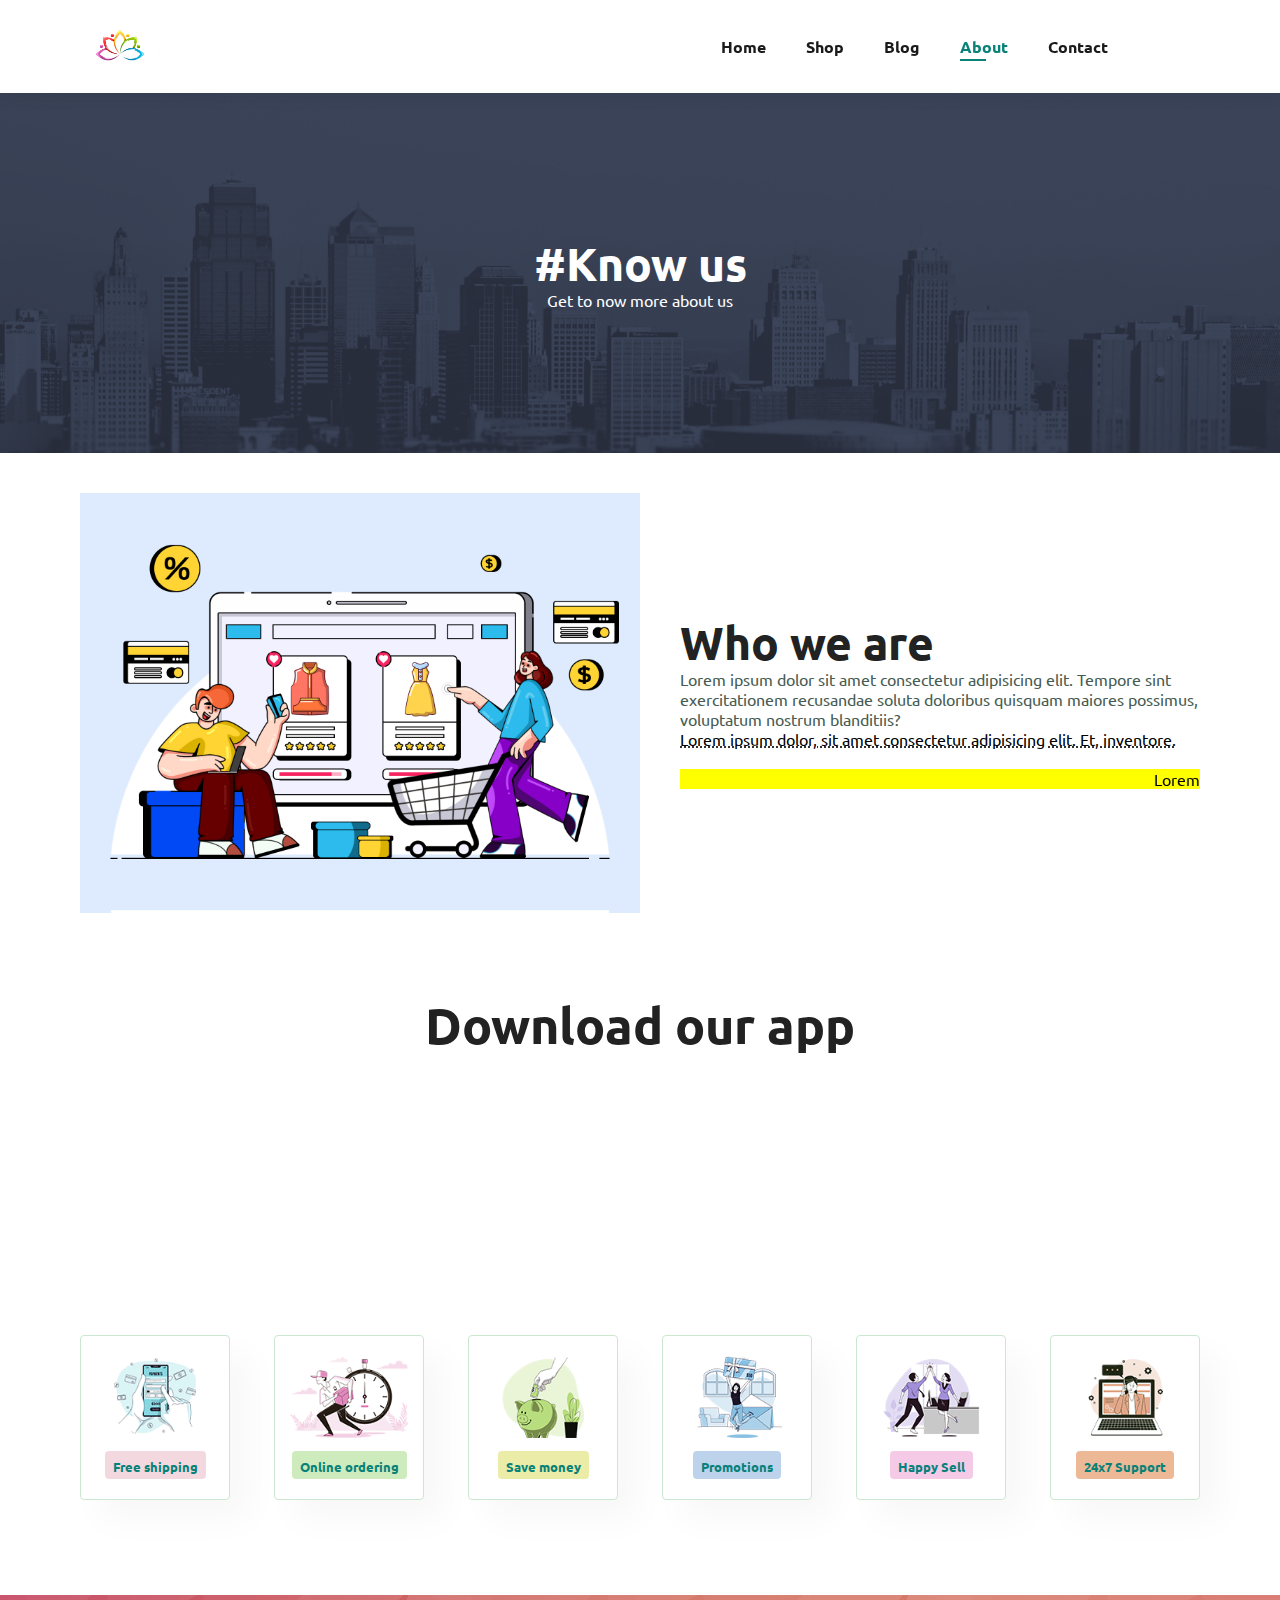
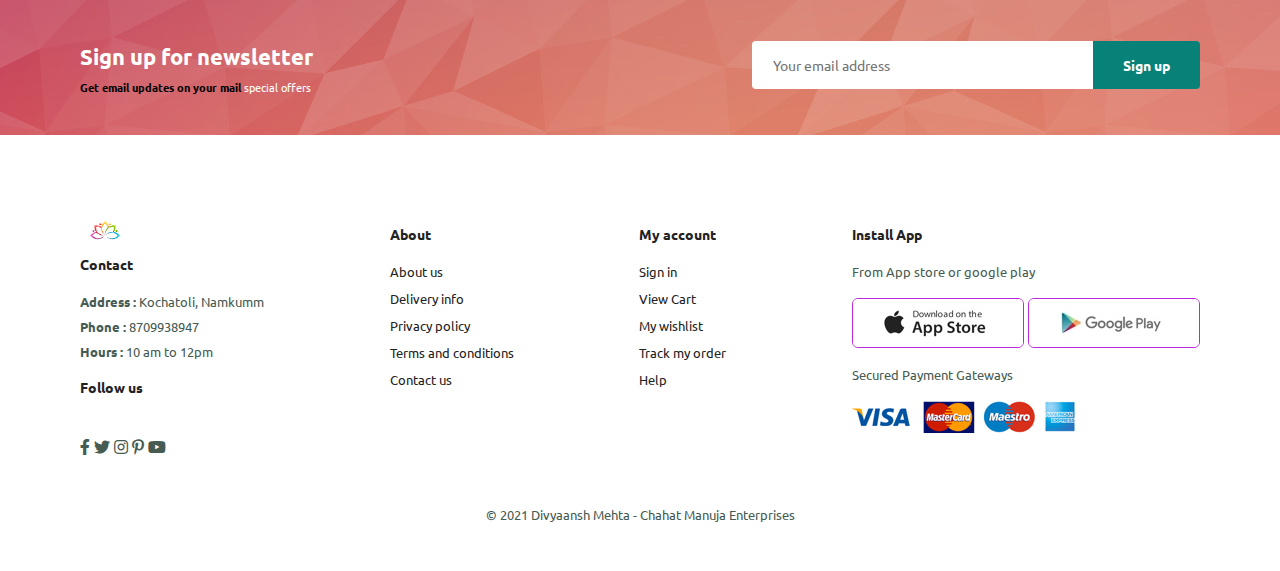
==== about.html @ 0dacb16a "change" ====
<!DOCTYPE html>
<html lang="en">
<head>
    <meta charset="UTF-8">
    <meta http-equiv="X-UA-Compatible" content="IE=edge">
    <meta name="viewport" content="width=, initial-scale=1.0">
    <title>Document</title>
    <link rel="stylesheet" href="cssfile.css">
    <link rel="stylesheet" href="stylemedia.css">
    <link rel="stylesheet" href="https://pro.fontawesome.com/releases/v5.10.0/css/all.css"/>
</head>

<body>
    
    <section id = "header">
        <a href="#"><img src = "logo.png" class="logo"></a>
            <div>        
                <ul id = "navbar" >
                    <li><a href ="index.html">Home</a></li>
                    <li><a href ="shop.html ">Shop</a></li>
                    <li><a href ="blog.html ">Blog</a></li>
                    <li><a class ="active"href ="about.html ">About</a></li>
                    <li><a href ="contact.html ">Contact</a></li>
                    <li id ="lg-bag"><a href ="cart.html"><i class="far fa-shopping-bag"></i></a></li>
                    <a href="#" id ="close"><i class= "far fa-times"> </i> </a>
                </ul>
            </div>
         <div id = "mobile">
             <a href ="cart.html"><i class="far fa-shopping-bag"></i></a>
             <i id="bar" class ="fas fa-outdent"></i>
         </div>
    </section>

    <section id = "page-header" class ="about-header"> 
        <h2> #Know us</h2>
        <p> Get to now more about us</p>
    </section>

    <section id = "about-head" class="section-p1">
       <img src="img/about/a6.jpg" alt=""> 
       <div>
           <h2> Who we are</h2>
           <p>Lorem ipsum dolor sit amet consectetur adipisicing elit. Tempore sint exercitationem recusandae soluta doloribus quisquam maiores possimus, voluptatum nostrum blanditiis?</p>
           <abbr title ="">Lorem ipsum dolor, sit amet consectetur adipisicing elit. Et, inventore.</abbr>
           <br><br>
           <marquee bgcolor="yellow" loop="-1" scrollamount="5" width = "100%">Lorem ipsum dolor sit amet.</marquee>
       </div>
    </section>

   <section id ="about-app" class="section-p1">
       <h1>Download our app</h1>
       <div class="video">
           <video autoplay muted loop src ="img/about/1.mp4">

           </video>
       </div>

   </section>

   <section id ="feature" class = "section-p1">
    <div class = "fe-box">
        <img src = "img/features/f1.png">
        <h5> Free shipping</h5>
    </div>
    <div class = "fe-box">
        <img src = "img/features/f2.png">
        <h5> Online ordering</h5>
    </div>
    <div class = "fe-box">
        <img src = "img/features/f3.png">
        <h5> Save money</h5>
    </div>
    <div class = "fe-box">
        <img src = "img/features/f4.png">
        <h5> Promotions</h5>
    </div>
    <div class = "fe-box">
        <img src = "img/features/f5.png">
        <h5> Happy Sell</h5>
    </div>
    <div class = "fe-box">
        <img src = "img/features/f6.png">
        <h5> 24x7 Support</h5>
    </div>
    </section>

    <section id = "newsletter" class="section-p1 section-m1">
        <div class="newstext">
            <h4> Sign up for newsletter</h4>
            <h6> Get email updates on your mail <span> special offers</h6>
        </div>

        <div class="form">
            <input type = "email" placeholder="Your email address">
            <button class="normal" > Sign up</button> 
        </div>

    </section>

    <footer class=" section-p1">
        <div class ="col">
            <img src = "logo.png" alt =  "compnay logo" width="50px" height="30px">
            <h4> Contact</h4>
            <p>
                <strong>Address : </strong> Kochatoli, Namkumm
            </p>
            <p>
                <strong>Phone : </strong> 8709938947
            </p>
            <p>
                <strong>Hours : </strong> 10 am to 12pm
            </p>
            <h4>Follow us </h4>
            <div class="follow">
                
                <div class="icon">
                    <i class = "fab fa-facebook-f"></i>
                </div>
                <div class="icon">
                    <i class = "fab fa-twitter"></i>
                </div>
                <div class="icon">
                    <i class = "fab fa-instagram"></i>
                </div>
                <div class="icon">
                    <i class = "fab fa-pinterest-p"></i>
                </div> 
                <div class="icon">
                    <i class = "fab fa-youtube"></i>
                </div>
            </div>
        </div>
        <div class="col">
            <h4> About</h4>
            <a href = " # ">About us</a>
            <a href = " # ">Delivery info</a>
            <a href = " # ">Privacy policy</a>
            <a href = " # ">Terms and conditions </a>
            <a href = " # ">Contact us</a>
        </div>
        <div class="col">
            <h4> My account</h4>
            <a href = " # ">Sign in</a>
            <a href = " # ">View Cart</a>
            <a href = " # ">My wishlist</a>
            <a href = " # ">Track my order </a>
            <a href = " # ">Help</a>
        </div>
        <div class="col install">
            <h4> Install App</h4>
            <p> From App store or google play</p>
            <div class="row">
                <img src ="img/pay/app.jpg">
                <img src ="img/pay/play.jpg">
            </div>
            <div>
                <p> Secured Payment Gateways</p>
                <img src="img/pay/pay.png" alt="" >
            </div>
        </div>
        <div class="copyright">
            <p> ©  2021 Divyaansh Mehta - Chahat Manuja Enterprises</p>
        </div>
    </footer>
    <script src="index.js"></script>
</body>
</html>
---- cssfile.css ----
@import url("https://fonts.googleapis.com/css2?family=Ubuntu&display=swap");

* {
  margin: 0;
  padding: 0;
  box-sizing: border-box;
  font-family: "Ubuntu", sans-serif;
}

h1 {
  font-size: 50px;
  line-height: 64px;
  color: #222;
}

h2 {
  font-size: 46px;
  line-height: 54px;
  color: #222;
}

h4 {
  font-size: 20px;
  color: #222;
}

h4 {
  font-weight: 700;
  color: #222;
}

p {
  font-size: 16px;
  color: #465b52;
}

.section-p1 {
  padding: 40px 80px;
}
.section-m1 {
  margin: 40px 0;
}
button.normal {
  font-size: 14px;
  font-weight: 600;
  padding: 15px 30px;
  background-color: #fff;
  color: #000;
  cursor: pointer;
  outline: none;
  transition: 0.2s;
  border: none;
  border-radius: 4px;
}
button.white {
  font-size: 13px;
  font-weight: 600;
  padding: 11px 18px;
  background-color: transparent;
  color: white;
  cursor: ponter;
  outline: none;
  transition: 0.2s;
  border: 1px solid white;
}
body {
  width: 100%;
}

.logo {
  width: 80px;
  height: 50px;
}

/* HEADER START */

#header {
  display: flex;
  align-items: center;
  justify-content: space-between;
  padding: 20px 80px;
  background: #ffffff;
  box-shadow: 0 5px 15px rgba(0, 0, 0, 0.06);
  z-index: 999;
  position: sticky;
  top: 0;
  left: 0;
}

#navbar {
  display: flex;
  align-items: center;
  justify-content: center;
}
#mobile{
  display: none;
  align-items: center;
}

#navbar li {
  list-style: none;
  padding: 0 20px;
  position: relative;
}

#navbar li a {
  text-decoration: none;
  font-size: 16px;
  font-weight: 600;
  color: #1a1a1a;
  
}

#navbar li a:hover,
#navbar li a.active {
  color: #088178;
}

#navbar li a.active::after,
#navbar li a:hover::after {
  content: "";
  width: 30%;
  height: 2px;
  background: #088178;
  position: absolute;
  bottom: -4px;
  left: 20px;
}


/* Home page */
#hero {
  background-image: url("img/hero4.png");
  height: 90vh;
  width: 100%;
  background-size: cover;
  background-position: top 25% right 0%;
  padding: 0 80px;
  display: flex;
  flex-direction: column;
  align-items: flex-start;
  justify-content: center;
}

#hero h4 {
  padding-bottom: 15px;
}
#hero h1 {
  color: #088178;
}

#hero button {
  background-image: url("img/button.png");
  color: #088108;
  border: 0;
  background-color: transparent;
  cursor: pointer;
  font-weight: 700;
  font-size: 15px;
  margin-top: 5px;
  padding: 14px 70px 14px 65px;
  background-repeat: no-repeat;
}

/*feature*/
#feature {
  display: flex;
  align-items: center;
  justify-content: space-between;
  flex-wrap: wrap;
}
#feature .fe-box {
  width: 150px;
  text-align: center;
  padding: 20px 15px;
  box-shadow: 20px 20px 34px rgba(0, 0, 0, 0.03);
  border: 1px solid #cce7d0;
  border-radius: 4px;
  margin: 15px 0;
}

#feature .fe-box:hover {
  box-shadow: 5px 2px 5px rgba(70, 62, 221, 0.1);
}
#feature .fe-box h5 {
  display: inline-block;
  padding: 9px 8px 6px 8px;
  line-height: 1;
  border-radius: 4px;
  color: #088178;
  background-color: #f3d9df;
}
#feature .fe-box img {
  width: 100%;
  margin-bottom: 10px;
}
#feature .fe-box:nth-child(2) h5 {
  background-color: #cdebbc;
}
#feature .fe-box:nth-child(3) h5 {
  background-color: #eaeca7;
}
#feature .fe-box:nth-child(4) h5 {
  background-color: #bcd3eb;
}
#feature .fe-box:nth-child(5) h5 {
  background-color: #f5cae6;
}
#feature .fe-box:nth-child(6) h5 {
  background-color: #edb896;
}

/*product */
#product {
  text-align: center;
}

#product1 .pro-container {
  display: flex;
  flex-wrap: wrap;
  justify-content: space-between;
  padding-top: 20px;
}
#product1 .pro {
  width: 23%;
  min-width: 250px;
  padding: 10px 12px;
  border: 1px solid #cce7d0;
  border-radius: 25px;
  cursor: pointer;
  box-shadow: 20px 20px 30px rgba(0, 0, 0, 0.03);
  margin: 15px 0;
  transition: 0.3s ease;
  position: relative;
}
#product1 .pro img {
  width: 100%;
  align-items: center;
  border-radius: 20px;
}

#product1 .pro:hover {
  box-shadow: 10px 10px 20px rgba(0, 0, 0, 0.07);
}

#product1 .pro .des {
  text-align: start;
  padding: 10px 0;
}
#product1 .pro .des span {
  color: #060603;
  font-size: 12px;
}
#product1 .pro .des h5 {
  padding-top: 7px;
  color: #1a1a1a;
  font-size: 14px;
}
#product1 .pro .des i {
  font-size: 12px;
  color: rgb(243, 181, 25);
}
#product1 .pro .des h4 {
  padding-top: 7px;
  color: #088178;
  font-size: 15px;
  font-weight: 700;
}
#product1 .pro .cart {
  width: 40px;
  height: 40px;
  line-height: 40px;
  border-radius: 50px;
  background-color: #e8f6ea;
  font-weight: 500;
  color: #088178;
  border: 1px solid #cce7d0;
  position: absolute;
  bottom: 20px;
  right: 10px;
}
#product1 i {
  padding-left: 8px;
}

#banner {
  display: flex;
  flex-direction: column;
  justify-content: center;
  align-items: center;
  text-align: center;
  background-image: url("img/banner/b2.jpg");
  width: 100%;
  height: 40vh;
  background-size: cover;
  background-position: center;
}
#banner h4 {
  color: #fff;
  font-size: 16px;
}
#banner h2 {
  color: #fff;
  font-size: 30px;
  padding: 10px 0;
}

#banner h2 span {
  color: red;
}

#banner button:hover {
  background-color: #088178;
  color: white;
}

#sm-banner {
  display: flex;
  justify-content: space-around;
  flex-wrap: wrap;
}

#sm-banner .banner-box {
  display: flex;
  flex-direction: column;
  justify-content: center;
  align-items: flex-start;
  text-align: center;
  background-image: url("img/banner/b17.jpg");
  min-width: 580px;
  height: 50vh;
  background-size: cover;
  background-position: center;
  padding: 30px;
}

#sm-banner .banner-box-2 {
  background-image: url("img/banner/b10.jpg");
}

#sm-banner h4 {
  color: white;
  font-size: 20px;
  font-weight: 300;
}
#sm-banner h2 {
  color: white;
  font-size: 30px;
  font-weight: 800;
}
#sm-banner span {
  color: white;
  font-size: 14px;
  font-weight: 500;
  padding-bottom: 15px;
}

#sm-banner .banner-box:hover button {
  background-color: #088178;
  border: 1px solid #088178;
}

#banner3 .banner-box {
  display: flex;
  flex-direction: column;
  justify-content: space-around;
  align-items: flex-start;
  background-image: url("img/banner/b7.jpg");
  min-width: 30%;
  height: 30vh;
  background-size: cover;
  background-position: center;
  padding: 20px;
  margin: 20px;
}
#banner3 .banner-box-2 {
  background-image: url("img/banner/b4.jpg");
}
#banner3 .banner-box-3 {
  background-image: url("img/banner/b18.jpg");
}
#banner3 {
  display: flex;
  justify-content: space-between;
  flex-wrap: wrap;
}
#banner3 h2 {
  color: white;
  font-weight: 900;
  font-size: 22px;
}
#banner3 h3 {
  color: rgb(134, 28, 28);
  font-weight: 700;
  font-size: 12px;
}

#newsletter {
  display: flex;
  justify-content: space-between;
  flex-wrap: wrap;
  align-items: center;
  background-image: url("images/04.jpg");
  background-repeat: no-repeat;
  background-position: 20% 30%;
  background-color: #088178;
}

#newsletter h4 {
  font-size: 22px;
  font-weight: 700;
  color: #fff;
  line-height: 2;
}
#newsletter span {
  color: #fff;
  font-weight: 400;
}
#newsletter input {
  height: 3rem;
  padding: 0 1.25rem;
  font-size: 14px;
  width: 100%;
  border: 1px solid transparent;
  border-radius: 4px;
  outline: none;
  border-top-right-radius: 0;
  border-bottom-right-radius: 0;
}
#newsletter button {
  background-color: #088178;
  color: white;
  white-space: nowrap;
  border-top-left-radius: 0;
  border-bottom-left-radius: 0;
}

#newsletter .form {
  display: flex;
  width: 40%;
}
footer h4 {
  margin-top: 10px;
  font-size: 14px;
  padding-bottom: 20px;
}
.follow {
  display: flex;
  margin-top: 20px;
}
.icon {
  margin-bottom: 30px;
  color: #465b52;
  padding-right: 4px;
  cursor: pointer;
}

footer {
  display: flex;
  flex-wrap: wrap;
  justify-content: space-between;
}

footer .col {
  display: flex;
  flex-direction: column;
  align-items: flex-start;
  margin-bottom: 20px;
}

footer p {
  font-size: 13px;
  margin: 0 0 8px 0;
}
footer h4 {
  font-size: 14px;
  padding-bottom: 20px;
}
footer a {
  font-size: 13px;
  text-decoration: none;
  color: #222;
  margin-bottom: 10px;
}
footer .install .row img {
  border: 1px solid #bb28d9;
  border-radius: 6px;
}
footer .install img {
  margin: 10px 0 15px 0;
}
footer .follow svg:hover,
a:hover {
  cursor: pointer;
  color: #088178;
}
footer .copyright {
  width: 100%;
  text-align: center;
}

/*SHOP PAGE */
#page-header {
  background-image: url("img/banner/b1.jpg");
  height: 40vh;
  width: 100%;
  background-size: cover;
  display: flex;
  justify-content: center;
  flex-direction: column;
  text-align: center;
  padding: 14px;
}
#page-header h2,
#page-header p {
  color: white;
}

#pagination {
  text-align: center;
}
#pagination a {
  text-decoration: none;
  background-color: #088178;
  padding: 15px 20px;
  border-radius: 4px;
  color: white;
  font-weight: 600;
}
#pagination a i {
  font-size: 16px;
  font-weight: 600;
}

/*SINGLE PRODUCT*/
#prodetails .single-pro-image {
  width: 40%;
  margin-right: 50px;
}
#prodetails .small-img-group {
  display: flex;
  justify-content: space-between;
}
.small-img-col {
  flex-basis: 24%;
  cursor: pointer;
}

#prodetails {
  display: flex;
  margin-top: 20px;
}
#prodetails .single-pro-details {
  width: 50%;
  padding-top: 30px;
}
#prodetails .single-pro-details h4 {
  padding: 40px 0 20px 0;
}
#prodetails .single-pro-details h2 {
  font-size: 20px;
}
#prodetails .single-pro-details select {
  display: block;
  padding: 5px 10px;
  margin-bottom: 10px;
}
#prodetails .single-pro-details input {
  width: 50px;
  height: 45px;
  padding-left: 10px;
  font-size: 16px;
  margin-right: 10px;
}
#prodetails .single-pro-details button {
  background-color: #088178;
  color: white;
}
#prodetails .single-pro-details input:focus {
  outline: none;
}
#prodetails .single-pro-details select:focus {
  outline: none;
}
#prodetails .single-pro-details span {
  line-height: 25px;
}

/*BLOG PAGE*/
#page-header.blog-header {
  background-image: url("img/banner/b19.jpg");
}
#blog {
  padding: 150px 150px 0 150px;
}
#blog .blog-box {
  display: flex;
  align-items: center;
  width: 100%;
  position: relative;
  padding-bottom: 90px;
}
#blog .blog-img {
  width: 50%;
  margin-right: 40px;
}
#blog img {
  width: 100%;
  height: 300px;
  object-fit: cover;
}

#blog .blog-details {
  width: 50%;
}
#blog .blog-details a {
  text-decoration: none;
  font-size: 11px;
  color: black;
  font-weight: 700;
  position: relative;
  transform: ease 0.3s;
}
#blog .blog-details a::after {
  content: "";
  width: 50px;
  height: 2px;
  background-color: black;
  position: absolute;
  top: 7px;
  right: -60px;
}
#blog .blog-details a:hover {
  color: #088178;
}
#blog .blog-details a:hover::after {
  background-color: #088178;
}

#blog .blog-box h1 {
  position: absolute;
  top: -50px;
  left: 0;
  font-size: 70px;
  font-weight: 700;
  color: #c9cbce;
  z-index: -9;
}

/*ABOUT PAGE*/

#page-header.about-header {
  background-image: url("img/about/banner.png");
}
#about-head {
  display: flex;
  align-items: center;
}
#about-head img {
  width: 50%;
  height: auto;
}
#about-head div {
  padding-left: 40px;
}
#about-app {
  text-align: center;
}
#about-app .video {
  width: 70%;
  height: 100%;
  margin: 30px auto 0 auto;
}
#about-app .video video {
  width: 100%;
  height: 100%;
  border-radius: 20px;
}

/*CONTACT PAGE*/
#contact-details {
  display: flex;
  align-items: center;
  justify-content: space-between;
}

#contact-details .details {
  width: 40%;
}

#contact-details .details span,
#form-details form span {
  font-size: 12px;
}
#contact-details .details h2,
#form-details form h2 {
  font-size: 26px;
  line-height: 35px;
  padding: 20px 0;
}
#contact-details .details h3 {
  font-size: 16px;
  padding-bottom: 15px;
}

#contact-details .details li {
  list-style-type: none;
  display: flex;
  padding: 10px 0;
}
#contact-details .details li i {
  font-size: 14px;
  padding-right: 22px;
}
#contact-details .details p {
  margin: 0;
  font-size: 14px;
}
#contact-details .map {
  width: 55%;
  height: 400px;
}
#contact-details .map iframe {
  width: 100%;
  height: 100%;
}
#form-details {
  display: flex;
  justify-content: space-between;
  margin: 30px;
  padding: 80px;
  border: 1px solid #088178;
}
#form-details form {
  width: 65%;
  display: flex;
  flex-direction: column;
  align-items: flex-start;
}

#form-details form input,
#form-details form textarea {
  width: 100%;
  padding: 12px 15px;
  outline: none;
  margin-bottom: 20px;
  border: 1px solid #088178;
}
#form-details form button {
  background-color: #088178;
  color: white;
}
#form-details .people div {
  padding-bottom: 25px;
  display: flex;
  align-items: flex-start;
}
#form-details .people div img {
  width: 65px;
  height: 65px;
  object-fit: cover;
  margin-right: 15px;
}

#form-details .people div p {
  margin: 0;
  font-size: 14px;
  line-height: 25px;
}

#form-details .people div span {
  display: block;
  font-size: 16px;
  font-weight: 600;
  color: black;
}

/* Media Query */

@media (max-width:799px) {

  .section-p1 {
    padding: 40px 40px;
  }
  #navbar {
    display: flex;
    flex-direction: column;
    align-items: flex-start;
    justify-content: flex-start;
    position: fixed;
    top: 0;
    right: 0px;
    height: 100vh;
    width: 300px;
    background-color: #e3e6f3;
    box-shadow: 0 40px 60px rgba(0,0,0,0.1) ;
    padding: 60px 0 0 10px;
   
  }
  #navbar li{
    margin-bottom: 25px;
  }
  #mobile{
    display: flex;
    align-items: center;
  }
  #mobile i{
    color: #1a1a1a;
    font-size: 24px;
    padding-left: 20px;
  }
  #navbar.active{
    right: 0px;
  }

  #close{
    display: initial;
    position: absolute;
    top:30px;
    left:30px;
    color: #222;
    font-size: 24px;
  }
  #lg-bag{
    display: none;
  }
  #hero {
    height: 70vh;
    padding: 0 80px;
    background-position: top 30% right 30%;
  }
  #feature {
    justify-content: center;
  }
  #feature .fe-box {
    margin: 15px 15px;
  }
  #product1 .pro-container {
    justify-content: center;
  }
  #product1 .pro {
    margin: 15px 15px;
  }
  #banner {
    height: 20vh;
  }
  #sm-banner .banner-box {
    min-width: 100%;
    height: 30vh;
  }
  #banner3 {
    padding: 0 40px;
  }
  #banner3 .banner-box {
    width: 28%;
  }
  #newsletter .form {
    width: 70%;
    padding-top: 10px;
  }
  /*CONTACT PAGE*/
  #form-details {
    padding: 40px;
  }

  #form-details form {
    width: 50%;
  }
}

@media (max-width: 477px) {
  #navbar {
    padding: 10px 30px;
  }
  
  #hero {
    padding: 0 20px;
    background-position: 55%;
  }
  h2 {
    font-size: 32px;
  }
  h1 {
    font-size: 35px;
  }
  .section-p1 {
    padding: 20px;
  }
  #feature {
    justify-content: space-between;
  }
  #feature .fe-box {
    width: 155px;
    margin: 0 0 15px 0;
  }
  #product1 .pro {
    width: 100%;
  }
  #banner {
    height: 30vh;
  }
  #sm-banner .banner-box {
    height: 40vh;
  }
  #sm-banner .banner-box-2 {
    margin-top: 20px;
  }
  #sm-banner .banner-box-3 {
    margin-top: 20px;
  }
  #banner3 {
    padding: 0 20px;
  }
  #banner3 .banner-box {
    width: 100%;
  }
  #newsletter {
    padding: 40px 20px;
  }
  #newsletter .form {
    width: 100%;
  }

  /*Single Products*/
  #prodetails {
    display: flex;
    flex-direction: column;
  }
  #prodetails .single-pro-image {
    width: 100%;
    margin-right: 0px;
  }
  #prodetails .single-pro-details {
    width: 100%;
  }

  /*BLOG PAGE*/
  #blog .blog-box {
    display: flex;
    flex-direction: column;
    align-items: flex-start;
  }
  #blog {
    padding: 100px 20px 0 20px;
  }
  #blog .blog-img {
    width: 100%;
    margin-right: 0px;
    margin-bottom: 30px;
  }
  #blog .blog-details {
    width: 100%;
  }

  /*ABOUT PAGE*/
  #about-head {
    flex-direction: column;
  }
  #about-head img {
    width: 100%;
    margin-bottom: 20px;
  }
  #about-head div {
    padding-left: 0px;
  }
  #about-app .video {
    width: 100%;
  }

  /*CONTACT PAGE*/
  #contact-details {
    flex-direction: column;
  }
  #contact-details .details {
    width: 100%;
    margin-bottom: 30px;
  }
  #contact-details .map {
    width: 100%;
  }

  #form-details {
    margin: 10px;
    padding: 30px 10px;
    flex-wrap: wrap;
  }
  #form-details form {
    width: 100%;
    margin-bottom: 30px;
  }
}
---- stylemedia.css ----
/* Media Query */
@import url("index.js");
@media (max-width: 799px){

    .section-p1{
        padding: 40px 40px;
    }
    #navbar{
        display: flex ;
        flex-direction: column;
        align-items: flex-start;
        justify-content: flex-start;
        position: fixed;
        top : 0;
        right: -300px;
        height: 100vh;
        width: 300px;
        background-color: #e3e6f3;
        box-shadow: 0 40px 60px rgba(0,0,0,0.1);
        padding: 80px 0 0 10px;
        transition: 0.3s;
    }
    #navbar.active {
        right: 0px;
    }
    #navbar li{
        margin-bottom: 25px;
    }
    #mobile{
        display: flex;
        justify-content: space-around;
        align-items: center;
    }
    #mobile i{
        color: #1a1a1a;
        font-size: 24px;
        padding-left: 20px;
    }

    #close{
        display: initial;
        position: absolute;
        top: 30px;
        left:30px;
        font-size: 20px;
    }
    #lg-bag{
        display: none;
    }
    #hero {
        height: 70vh;
        padding: 0 80px;
        background-position: top 30% right 30%;
    }
    #feature {
      
        justify-content: center;
      
    }
    #feature .fe-box{
        margin: 15px 15px;
    }
    #product1 .pro-container{
        justify-content: center;
    }
    #product1 .pro{
        margin: 15px 15px;
    }
    #banner {
        height: 20vh;
    }
    #sm-banner .banner-box {     
        min-width: 100%;
        height: 30vh;
    }
    #banner3{
        padding: 0 40px;
    }
    #banner3 .banner-box{
        width: 28%;
    }
    #newsletter .form{
        width: 70%;
        padding-top: 10px;
    }

}

@media (max-width: 477px){
    #navbar{
        padding: 10px 30px;
    }
    #hero{
        padding: 0 20px;
        background-position: 55%;
    }
    h2{
        font-size: 32px;
    }
    h1{
        font-size: 35px;
    }
    .section-p1{
        padding: 20px;
    }
    #feature{
        justify-content: space-between;
    }
    #feature .fe-box{
        width: 155px;
        margin: 0 0 15px 0;
    }
    #product1 .pro{
        width: 100%;
    }
    #banner{
        height: 30vh;
    }
    #sm-banner .banner-box{
        height:  40vh;
    }
    #sm-banner .banner-box-2{
        margin-top: 20px;
    }
    #sm-banner .banner-box-3{
        margin-top: 20px;
    }
    #banner3{
        padding: 0 20px;
    }
    #banner3 .banner-box{
        width: 100%;
    }
    #newsletter {
        padding: 40px 20px;
    }
    #newsletter .form{
        width: 100%;
    }
}
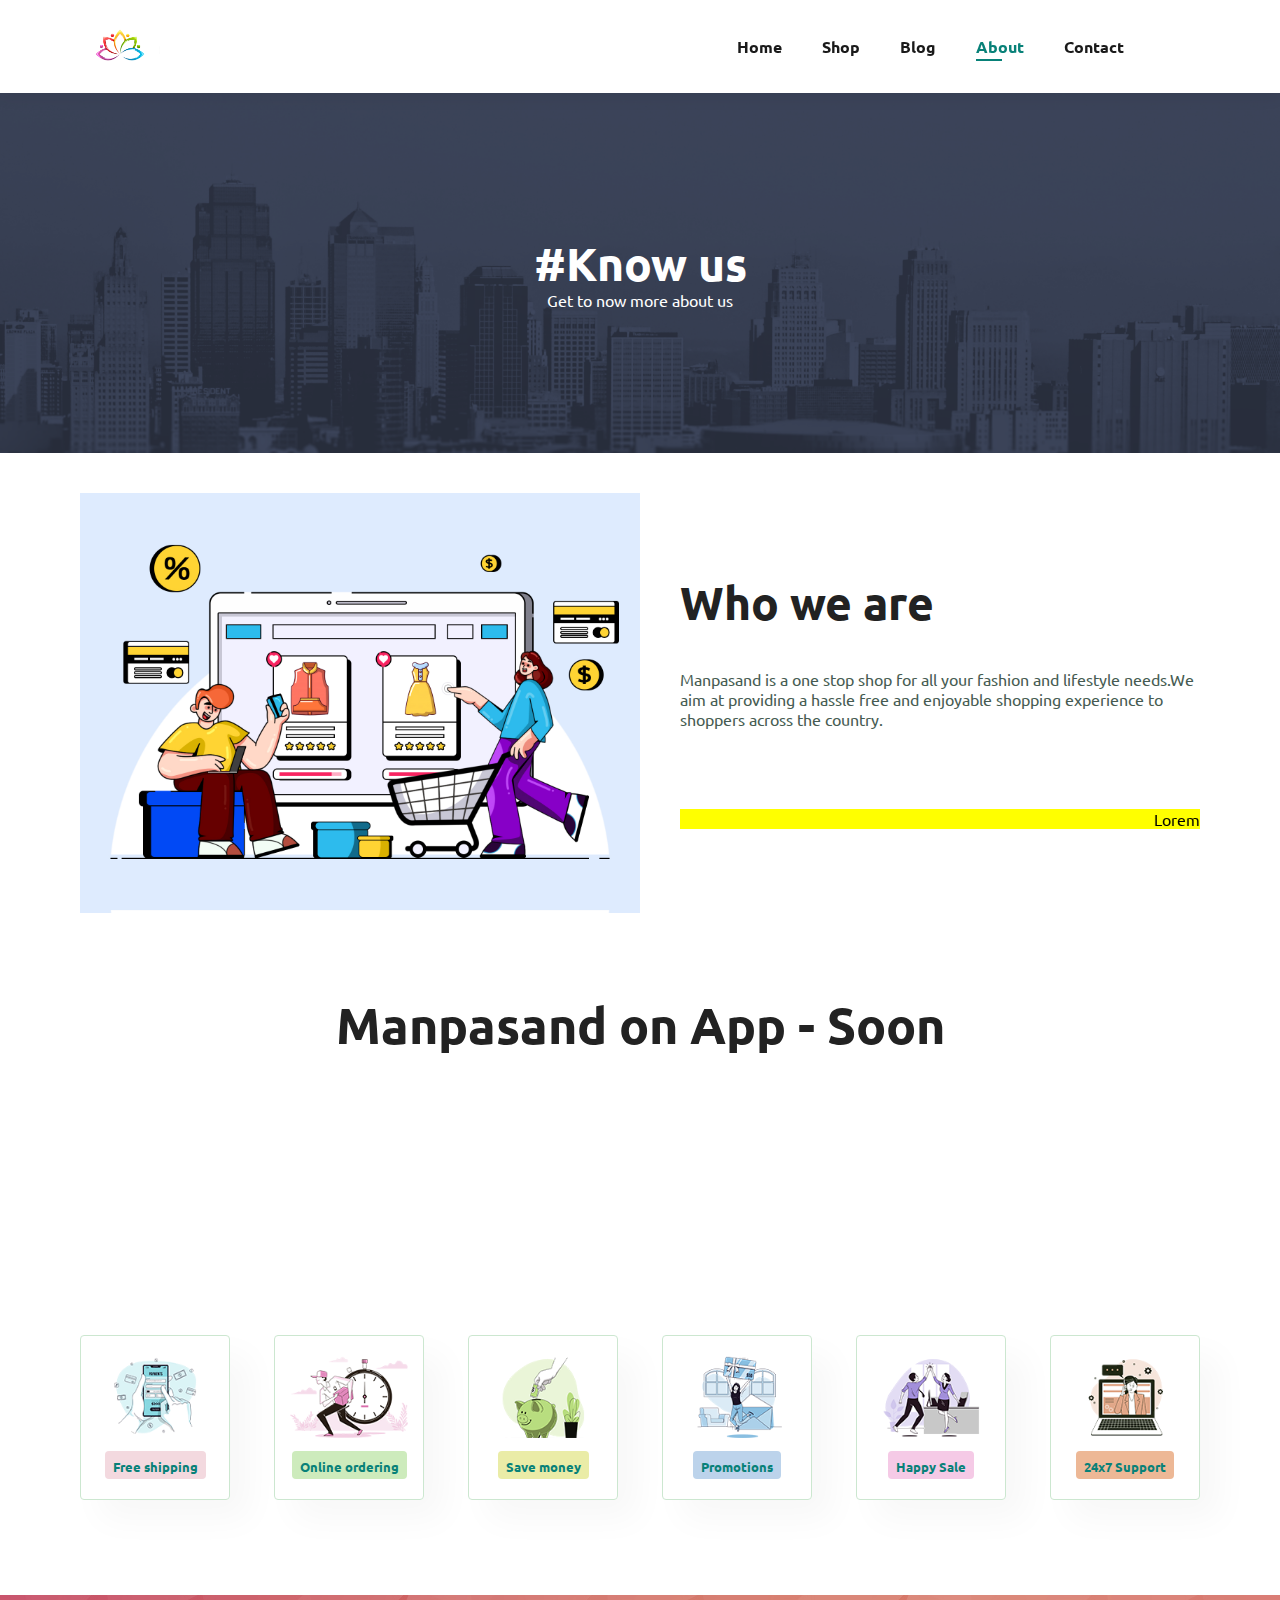
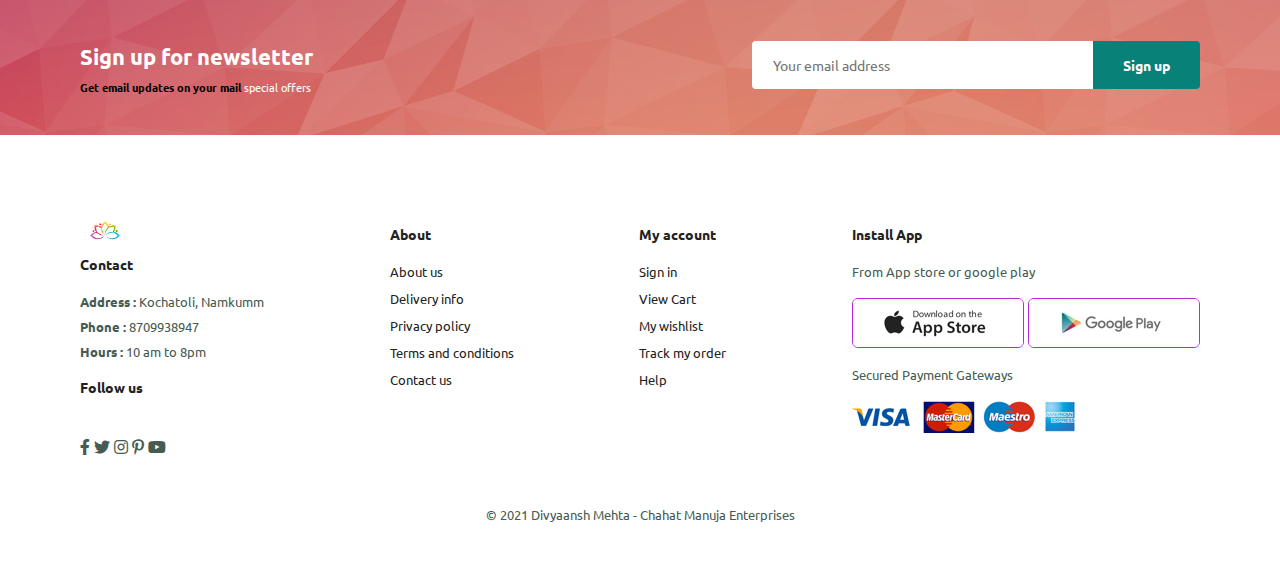
==== commit 689c85eb: "ojtfinal" ====
--- a/about.html
+++ b/about.html
@@ -13,7 +13,7 @@
 <body>
     
     <section id = "header">
-        <a href="#"><img src = "logo.png" class="logo"></a>
+        <a href="index.html"><img src = "logo.png" class="logo"></a>
             <div>        
                 <ul id = "navbar" >
                     <li><a href ="index.html">Home</a></li>
@@ -40,15 +40,15 @@
        <img src="img/about/a6.jpg" alt=""> 
        <div>
            <h2> Who we are</h2>
-           <p>Lorem ipsum dolor sit amet consectetur adipisicing elit. Tempore sint exercitationem recusandae soluta doloribus quisquam maiores possimus, voluptatum nostrum blanditiis?</p>
-           <abbr title ="">Lorem ipsum dolor, sit amet consectetur adipisicing elit. Et, inventore.</abbr>
+           <p class ="section-m1">Manpasand is a one stop shop for all your fashion and lifestyle needs.We aim at providing a hassle free and enjoyable shopping experience to shoppers across the country.</p>
+           
            <br><br>
            <marquee bgcolor="yellow" loop="-1" scrollamount="5" width = "100%">Lorem ipsum dolor sit amet.</marquee>
        </div>
     </section>
 
    <section id ="about-app" class="section-p1">
-       <h1>Download our app</h1>
+       <h1>Manpasand on App - Soon</h1>
        <div class="video">
            <video autoplay muted loop src ="img/about/1.mp4">
 
@@ -76,7 +76,7 @@
     </div>
     <div class = "fe-box">
         <img src = "img/features/f5.png">
-        <h5> Happy Sell</h5>
+        <h5> Happy Sale</h5>
     </div>
     <div class = "fe-box">
         <img src = "img/features/f6.png">
@@ -108,7 +108,7 @@
                 <strong>Phone : </strong> 8709938947
             </p>
             <p>
-                <strong>Hours : </strong> 10 am to 12pm
+                <strong>Hours : </strong> 10 am to 8pm
             </p>
             <h4>Follow us </h4>
             <div class="follow">
--- a/cssfile.css
+++ b/cssfile.css
@@ -96,6 +96,9 @@
   display: none;
   align-items: center;
 }
+#close{
+  display: none;
+}
 
 #navbar li {
   list-style: none;
@@ -130,8 +133,8 @@
 
 /* Home page */
 #hero {
-  background-image: url("img/hero4.png");
-  height: 90vh;
+  background-image: url("22.png");
+  height: 70vh;
   width: 100%;
   background-size: cover;
   background-position: top 25% right 0%;
@@ -143,10 +146,19 @@
 }
 
 #hero h4 {
-  padding-bottom: 15px;
+  padding-bottom: 1px;
+  color: #f20674;
+  text-shadow: 2px 2px #3b2e2e;
+  
 }
 #hero h1 {
-  color: #088178;
+  color: #efefef;
+  text-shadow: 2px 2px #ff0000;
+}
+#hero h2{
+  color: rgb(17, 239, 165);
+  text-shadow: 2px 2px #ecebeb;
+  
 }
 
 #hero button {
@@ -537,7 +549,7 @@
   width: 40%;
   margin-right: 50px;
 }
-#prodetails .small-img-group {
+.small-img-group {
   display: flex;
   justify-content: space-between;
 }
@@ -558,7 +570,7 @@
   padding: 40px 0 20px 0;
 }
 #prodetails .single-pro-details h2 {
-  font-size: 20px;
+  font-size: 26px;
 }
 #prodetails .single-pro-details select {
   display: block;
@@ -713,8 +725,8 @@
   padding-right: 22px;
 }
 #contact-details .details p {
-  margin: 0;
-  font-size: 14px;
+  margin-right: 0;
+  font-size: 25px;
 }
 #contact-details .map {
   width: 55%;
@@ -754,17 +766,19 @@
   padding-bottom: 25px;
   display: flex;
   align-items: flex-start;
+  justify-content: space-evenly;
 }
 #form-details .people div img {
-  width: 65px;
-  height: 65px;
+  width: 100px;
+  height: 100px;
   object-fit: cover;
-  margin-right: 15px;
+  margin-right: 25px;
+  border-radius: 50%;
 }
 
 #form-details .people div p {
   margin: 0;
-  font-size: 14px;
+  font-size: 18px;
   line-height: 25px;
 }
 
@@ -775,10 +789,112 @@
   color: black;
 }
 
+/*CART PAGE*/
+
+#cart{
+  overflow-x: auto;
+}
+#cart table{
+  width: 100%;
+  border-collapse: collapse;
+  table-layout: fixed;
+  white-space: nowrap;
+}
+#cart  table img{
+width:70px;
+}
+#cart table td:nth-child(1){
+  width: 100px;
+  text-align: centerl;
+}
+#cart table td:nth-child(2){
+  width: 150px;
+  text-align: centerl;
+}
+#cart table td:nth-child(3){
+  width: 250px;
+  text-align: centerl;
+}
+#cart table td:nth-child(4),
+#cart table td:nth-child(5),
+#cart table td:nth-child(6){
+  width: 150px;
+  text-align: centerl;
+}
+#cart table td:nth-child(5) input{
+  width: 70px;
+  padding: 10px 5px 10px 15px;
+}
+#cart table thead{
+  border : 1px solid #e2e9e1;
+  border-left: none;
+  border-right: none;
+}
+#cart table thead td{
+  font-weight: 700;
+  text-transform: uppercase;
+  font-size: 13px;
+  padding: 18px 0;
+}
+#cart table tbody tr td{
+  padding-top: 15px;
+}
+
+#cart table tbody td{
+  font-size: 13px;
+}
+
+#cart-add{
+  display: flex;
+  flex-wrap: wrap;
+  justify-content: space-between;
+}
+#coupon{
+  width: 50%;
+  margin-bottom: 30px;
+}
+#coupon h3,
+#subtotal h3{
+  padding-bottom: 15px;
+}
+#coupon input{
+  padding: 10px 20px;
+  outline: none;
+  width: 60%;
+  margin-right: 10px;
+  border: 1px solid #e2e9e1; 
+}
+
+#coupon button,
+#subtotal button{
+  background-color: #088178;
+  color:white;
+  padding: 12px 20px;
+}
+
+#subtotal{
+  width: 50%;
+  margin-bottom: 30px;
+  border: 1px solid #e2e9e1;
+  padding: 30px;
+}
+#subtotal table{
+  border-collapse: collapse;
+  width: 100%;
+  margin-bottom: 20px;
+}
+#subtotal table td{
+  width: 50%;
+  border: 1px solid #e2e9e1;
+  padding: 10px;
+  font-size: 13px;
+}
+
+
+
 /* Media Query */
 
 @media (max-width:799px) {
-
   .section-p1 {
     padding: 40px 40px;
   }
@@ -786,19 +902,20 @@
     display: flex;
     flex-direction: column;
     align-items: flex-start;
-    justify-content: flex-start;
+    justify-content: space-around;
     position: fixed;
     top: 0;
-    right: 0px;
+    right: -300px;
     height: 100vh;
     width: 300px;
     background-color: #e3e6f3;
-    box-shadow: 0 40px 60px rgba(0,0,0,0.1) ;
-    padding: 60px 0 0 10px;
+    box-shadow: 0 40px 60px rgba(0, 0, 0, 0.1) ;
+    padding: 80px 0 0 10px;
    
   }
   #navbar li{
-    margin-bottom: 25px;
+    margin-top: 50px;
+    margin-bottom: 0px;
   }
   #mobile{
     display: flex;
@@ -815,11 +932,15 @@
 
   #close{
     display: initial;
-    position: absolute;
-    top:30px;
-    left:30px;
-    color: #222;
+    position:absolute;
+    top: 30px;
+    left: 30px;
+    margin-left: 20px;
+    margin-bottom: 10px;
+    padding-bottom: 10px;
+    color: rgb(40, 21, 21);
     font-size: 24px;
+
   }
   #lg-bag{
     display: none;
@@ -839,7 +960,7 @@
     justify-content: center;
   }
   #product1 .pro {
-    margin: 15px 15px;
+    margin: 15px ;
   }
   #banner {
     height: 20vh;
@@ -869,19 +990,26 @@
 }
 
 @media (max-width: 477px) {
+  .section-p1{
+    padding: 20px;
+  }
+  #header{
+    padding: 10px 30px;
+  }
   #navbar {
     padding: 10px 30px;
-  }
   
+  }
+   
   #hero {
     padding: 0 20px;
     background-position: 55%;
   }
   h2 {
-    font-size: 32px;
+    font-size: 35px;
   }
   h1 {
-    font-size: 35px;
+    font-size: 38px;
   }
   .section-p1 {
     padding: 20px;
@@ -897,7 +1025,7 @@
     width: 100%;
   }
   #banner {
-    height: 30vh;
+    height: 40vh;
   }
   #sm-banner .banner-box {
     height: 40vh;
@@ -961,7 +1089,7 @@
     margin-bottom: 20px;
   }
   #about-head div {
-    padding-left: 0px;
+    padding-left: 0px; 
   }
   #about-app .video {
     width: 100%;
@@ -988,4 +1116,19 @@
     width: 100%;
     margin-bottom: 30px;
   }
-}
+
+
+  /*Cart page*/
+  #cart-add{
+    display: flex;
+    flex-direction: column;
+  }
+  #coupon{
+    width: 100%;
+    margin-bottom: 30px;
+  }
+  #subtotal{
+    width: 100%;
+    padding: 20px;
+  }
+}
